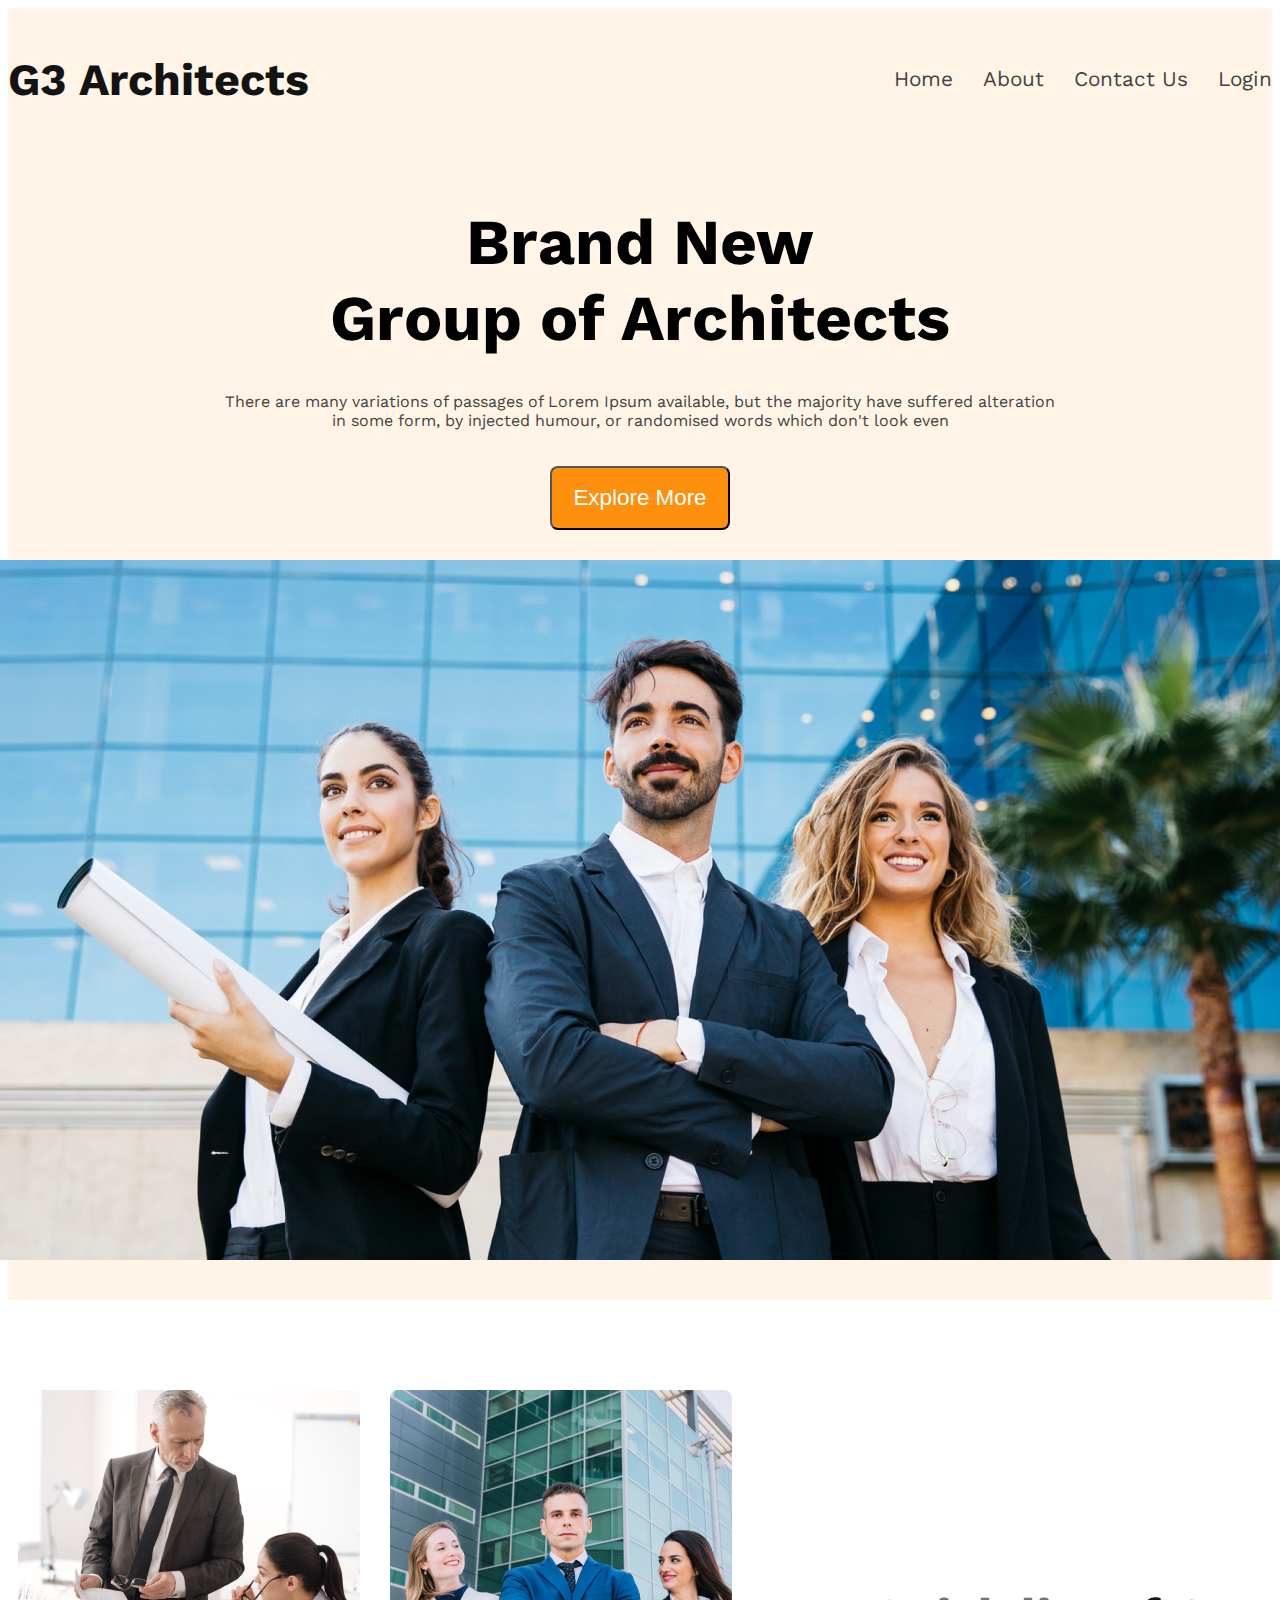
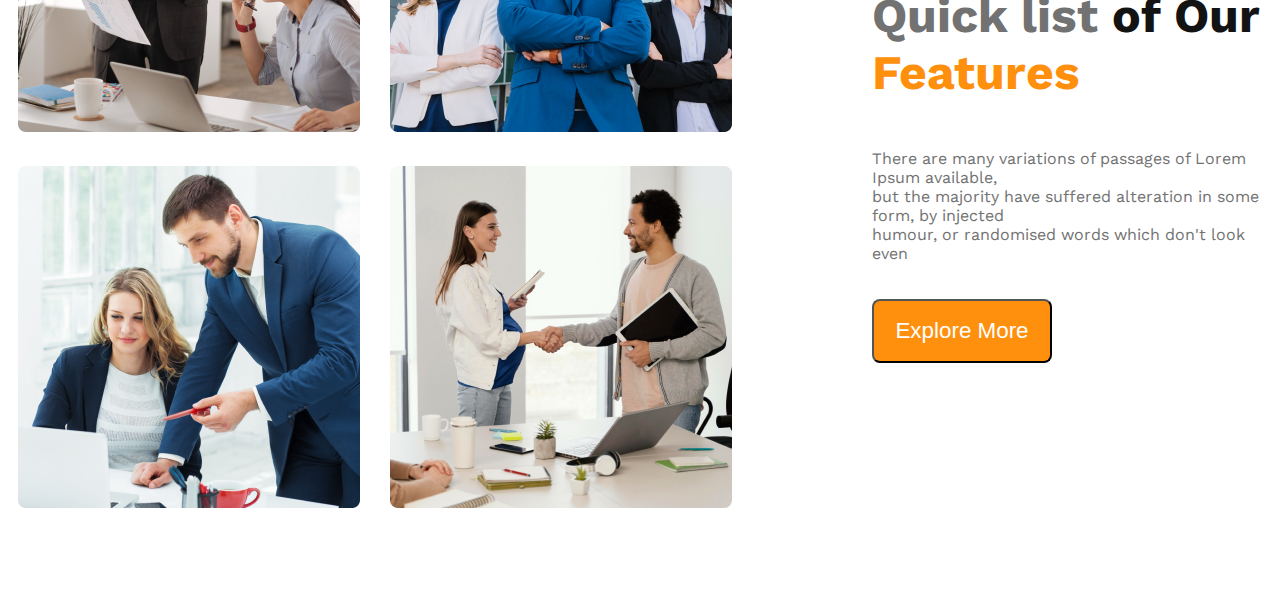
==== a3-archites.html @ f81a1b0a "first anssecond part done" ====
<!DOCTYPE html>
<html lang="en">
<head>
    <meta charset="UTF-8">
    <meta name="viewport" content="width=device-width, initial-scale=1.0">
    <title>Document</title>
    <link rel="stylesheet" href="style/style.css">
</head>
<body class="work-sans-font">

    <header class="banner-setion-color">
        <nav class="nav-section">
            <h3 class="nav-title dark-1">G3 Architects</h3>
            <ul class="nav-description dark-2">
                <li class="nav-list"> Home  </li>
                <li class="nav-list">About</li>
                <li class="nav-list">Contact Us  </li>
                <li class="nav-list">   Login</li>
        
            </ul>
        </nav>


<section>
    <div class="banner">
        <h2 class="banner-title ">Brand New <br>
            Group of Architects 
            </h2>
        <p class="banner-description dark-2">There are many variations of passages of Lorem Ipsum available, but the majority have  suffered alteration <br> in some form, by injected humour, or randomised words which don't look even</p>

        <button class="banner-btn gray">Explore More</button>

    </div >
<div class="banner-image">
<img  src="images/banner.png" alt="">

</div>

</section>
    </header>

  <section class="teams-parent">
    <div class="img-container">
        <div class="tema-img"><img src="images/team1.png" alt=""></div>
        <div class="tema-img"><img src="images/team2.png" alt=""></div>
        <div class="tema-img"><img src="images/team3.png" alt=""></div>
        <div class="tema-img"><img src="images/team4.png" alt=""></div>
    </div>


     <div class="team-container">
        <h3 class="team-title"> <span class="dark-quick dark-3">Quick list </span> <span class="black-span dark-1"> of Our </span> <br>  <span class="gray-span" >Features</span> </h3>
        <p class="team-description dark-3">There are many variations of passages of Lorem Ipsum available,<br> but the majority have suffered  alteration in some form, by injected <br> humour, or randomised words which don't look even</p>
        
        <button class="banner-btn gray">Explore More</button>
     </div>


  </section>



  <main>

  </main>
    <footer>

    </footer>
    
</body>
</html>
---- style/style.css ----
@import url('https://fonts.googleapis.com/css2?family=Work+Sans:ital,wght@0,100..900;1,100..900&display=swap');



.work-sans-font {
  font-family: "Work Sans", sans-serif;
  font-optical-sizing: auto;
  font-weight:400;
  font-style: normal;
}

.work-sans-font {
    font-style: normal;
    }



/* share code */

/* dark-1 */

.dark-1{
    color: #131313;
}

.dark-2{
    color: #424242;
}

.dark-3{
    color: #727272;
}

.gray{
    background-color: #FF900E;
    width: 180px;
    height: 64px;
    border-radius: 8px;
    color: white;
}



/* share end */


/* nav start */
.nav-section{

    display: flex;
    justify-content: space-between;
    align-items: center;
    max-width: 1440px;
    margin: 0 auto;
   
   
}
    
    
    
.nav-title{
    font-weight: 700;
    font-size: 2.8rem;
}

.nav-description{
    font-size: 1.3rem;
    font-weight: 400;
    display: flex;
    gap: 30px;
 
}

.nav-list{
 list-style: none;


}

/* banner style start */
.banner-title{
    font-weight: bold;
    font-size: 4rem;
    margin-bottom: 20px ;

}

.banner-description{
    font-size: 1rem;
    font-weight: 400;
    padding:  0 50px;
}

.banner-btn{
    font-size: 1.4rem;
    margin-top: 20px;
}
.banner{
    display: flex;
    flex-direction: column;
   justify-content: center;
   align-items: center;
   max-width: 800px;
margin: 0 auto;
text-align: center;
padding-bottom: 30px;

}


.banner-image{
    align-items: center;
    justify-content: center;
    display: flex;
    border-radius: 8px;
    max-width: 1440px;
    margin: 0 auto;
}


.banner-image, .banner{
    max-width: 1440px;
    margin: 0 auto;
}

.banner-setion-color{
    background-color: rgba(255, 144, 14, 0.1);
    padding-bottom: 40px;
}


/* banner style end */

/* teams section start */
.teams-parent{
    padding-top: 80px;
    padding-bottom: 80px;
    display: flex;
    max-width: 1440px;
    margin: 0 auto;
    gap: 130px;
    align-items: center;
   
}



.img-container{
    display: grid;
    grid-template-columns: repeat(2, 1fr);
    gap: 30px;
    padding: 10px;

}

.team-title{
    font-size: 3rem;

}

.team-description{
font-size: 1rem;
}
.gray-span{
    color: #FF900E;
}



/* teams section end */



/* responsive start */

@media screen and (max-width:576px) {

 .banner,  .nav-section{
    flex-direction: column;
 }

   .teams-parent{
 
    flex-direction: column;
   }

   .img-container{
    grid-template-columns: repeat(1, 1fr);
   }
 
    
}
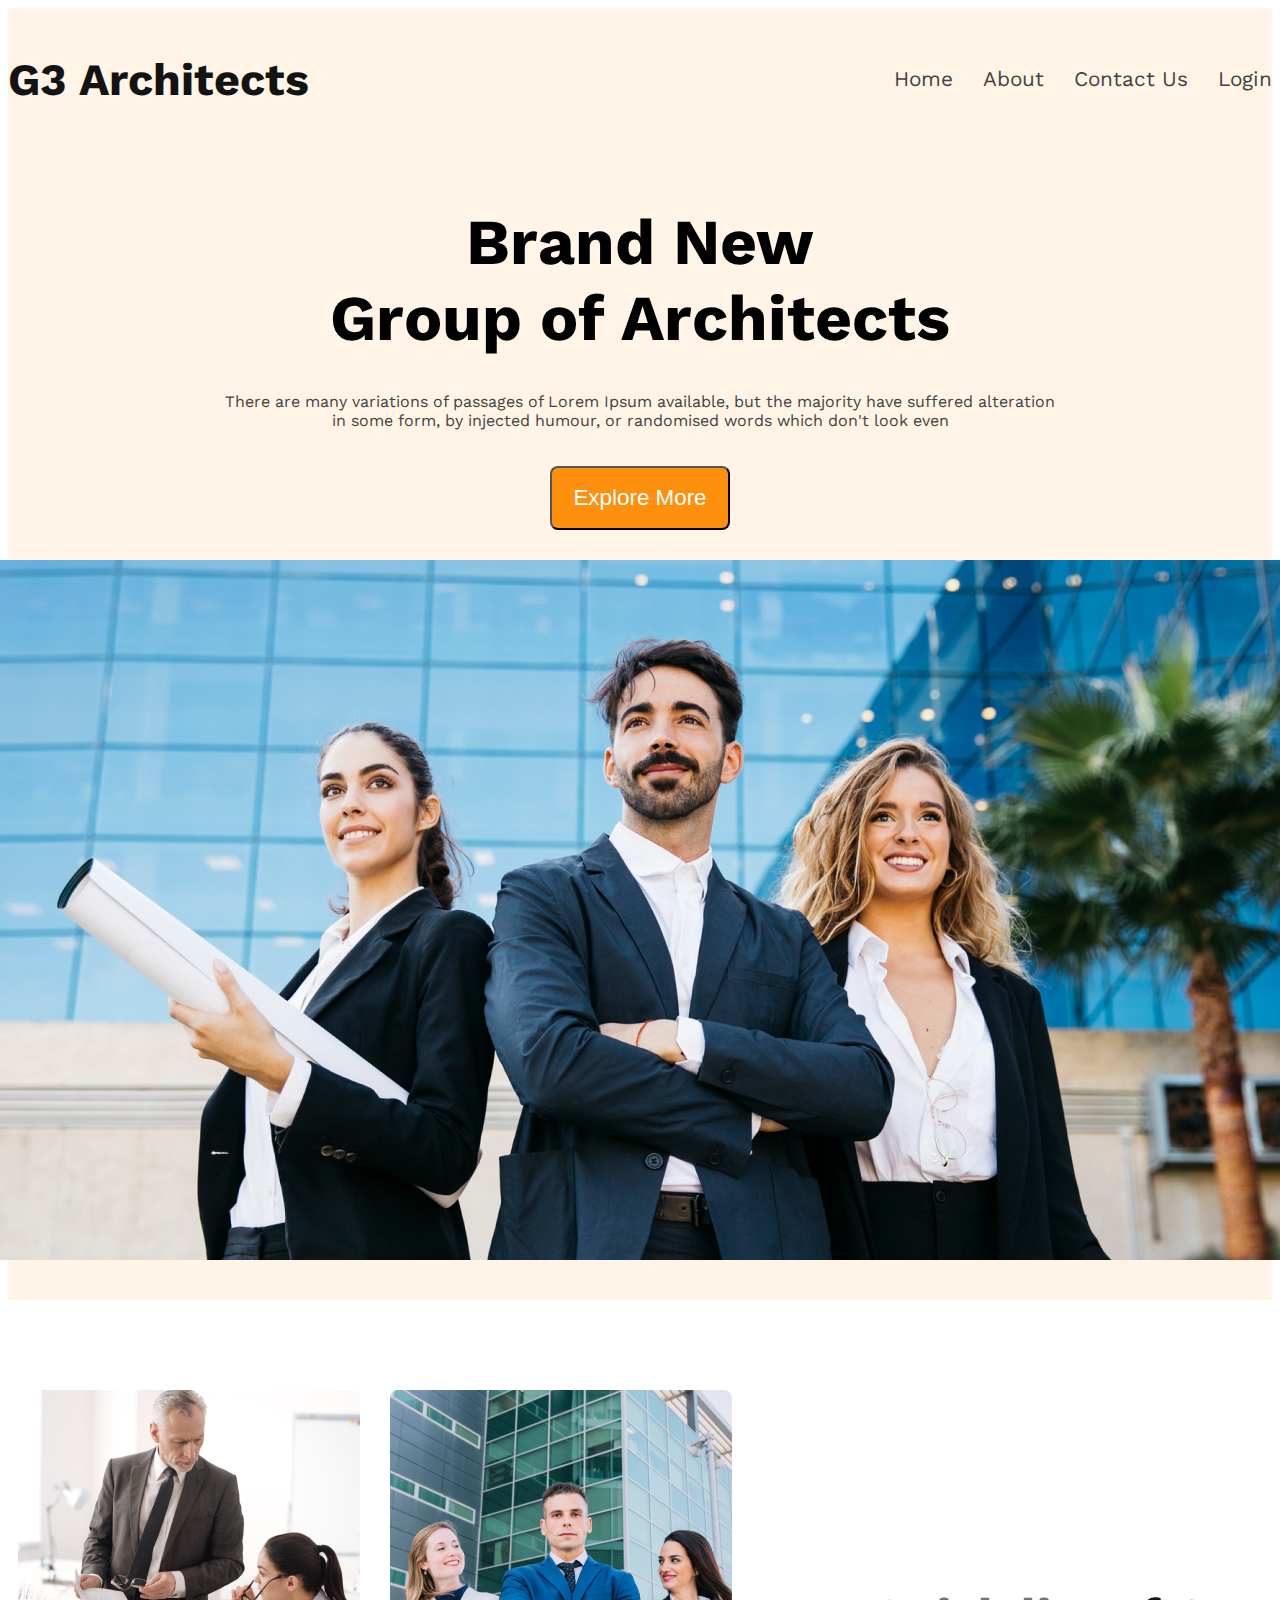
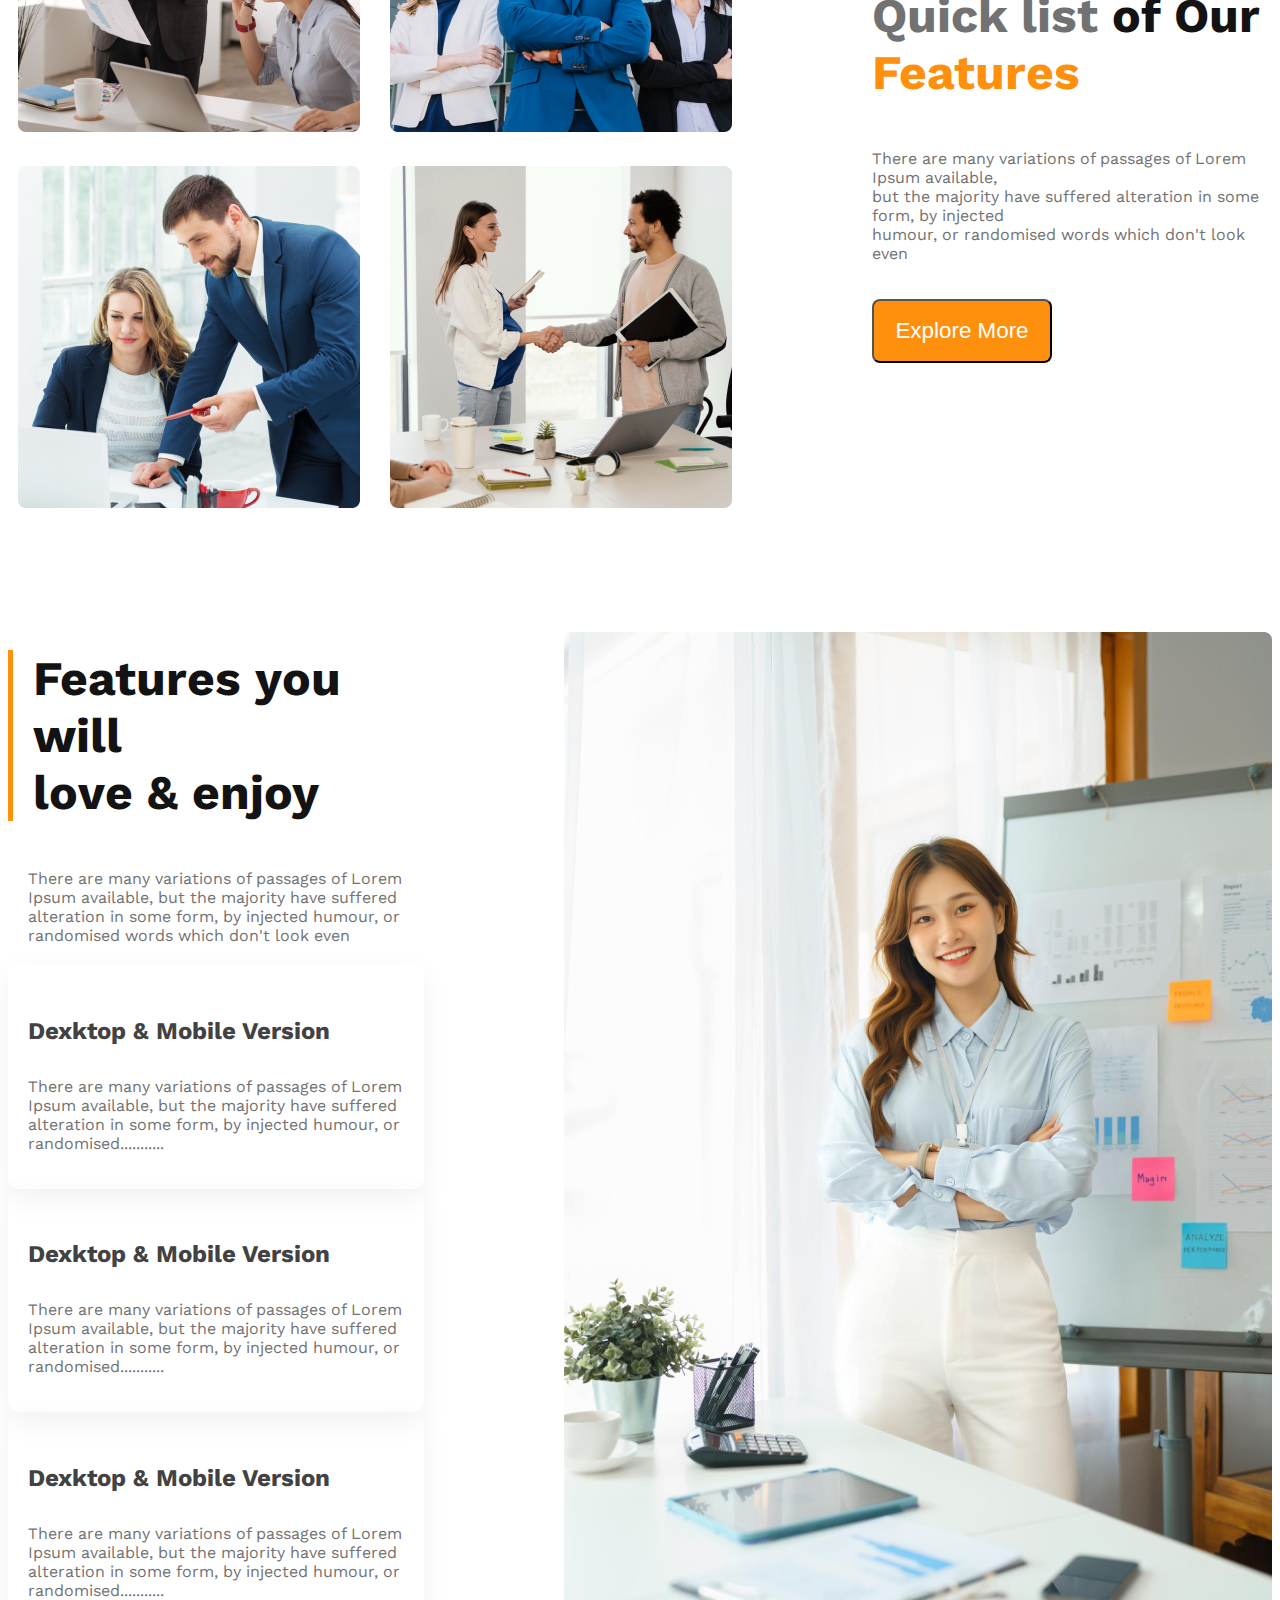
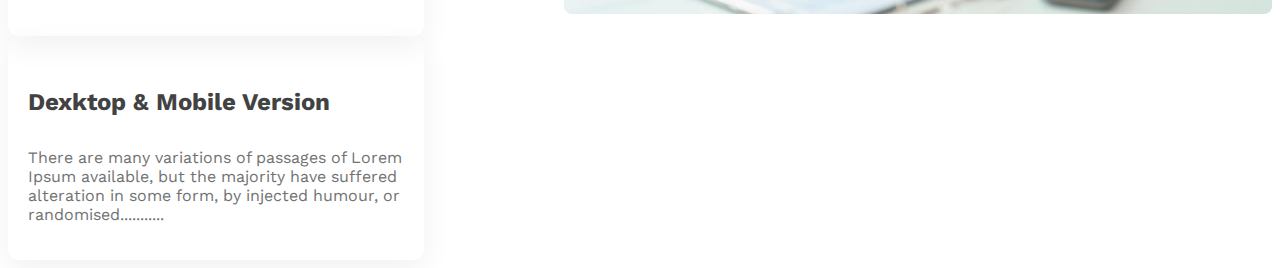
==== commit fd8617af: "feature part done" ====
--- a/a3-archites.html
+++ b/a3-archites.html
@@ -55,7 +55,53 @@
         <button class="banner-btn gray">Explore More</button>
      </div>
 
+  </section>
 
+
+  <section class="features">
+
+
+    <div class="featuire-title-parent">
+
+       <div class="feature-collumn">
+        
+        <h3 class="feature-titles dark-1">Features you will <br>
+            love & enjoy </h3>
+        <p class="feature-description dark-3">There are many variations of passages of Lorem Ipsum available, but the majority have suffered alteration in some form, by injected humour, or randomised words which don't look even</p>
+    
+     
+        <div class="feature-card">
+            <h4 class="card-title ">Dexktop & Mobile Version</h4>
+            <p class="card-description">There are many variations of passages of Lorem Ipsum available, but the majority have suffered alteration in some form, by injected humour, or randomised...........</p>
+            </div>
+        <div class="feature-card">
+            <h4 class="card-title">Dexktop & Mobile Version</h4>
+            <p class="card-description">There are many variations of passages of Lorem Ipsum available, but the majority have suffered alteration in some form, by injected humour, or randomised...........</p>
+            </div>
+        <div class="feature-card">
+            <h4 class="card-title">Dexktop & Mobile Version</h4>
+            <p class="card-description">There are many variations of passages of Lorem Ipsum available, but the majority have suffered alteration in some form, by injected humour, or randomised...........</p>
+            </div>
+        <div class="feature-card">
+            
+            <h4 class="card-title">Dexktop & Mobile Version</h4>
+            <p class="card-description">There are many variations of passages of Lorem Ipsum available, but the majority have suffered alteration in some form, by injected humour, or randomised...........</p>
+
+        </div>
+
+
+       </div>
+
+
+        <div class="feature-image">
+            <img src="images/architect.png" alt="">
+        </div>
+    
+
+    </div>
+
+
+   
   </section>
 
 
--- a/style/style.css
+++ b/style/style.css
@@ -170,6 +170,64 @@
 /* teams section end */
 
 
+/* feature style start */
+.features{
+    max-width: 1440px;
+    margin: 0 auto;
+  
+
+}
+
+.feature-image{
+    margin-top: 30px;
+}
+
+.feature-description{
+    margin:20px;
+}
+
+.feature-titles{
+    font-size: 3rem;
+    border-left: 5px solid #FF900E ;
+  padding-left: 20px;
+  
+}
+
+.featuire-title-parent{
+    display: flex;
+    gap: 140PX;
+}
+
+
+.feature-collumn{
+    display: block;
+    max-width: 586px;
+    
+}
+
+
+.card-title{
+    font-size: 1.5rem;
+    color: #424242;
+
+}
+
+.card-description{
+    color: #727272;
+}
+
+.feature-card{
+    box-shadow: 0 10px 30px  rgba(0, 0, 0, 0.06);
+    padding: 20px;
+    border-radius: 10px;
+    max-width: 586px;
+}
+
+
+
+
+/* feature style end */
+
 
 /* responsive start */
 
@@ -177,6 +235,10 @@
 
  .banner,  .nav-section{
     flex-direction: column;
+ }
+
+ .banner-image>img{
+    width: 100%;
  }
 
    .teams-parent{
@@ -188,5 +250,13 @@
     grid-template-columns: repeat(1, 1fr);
    }
  
+
+   .featuire-title-parent{
+    flex-direction: column;
+   }
+
+   .feature-image>img{
+    width: 100%;
+   }
     
 }